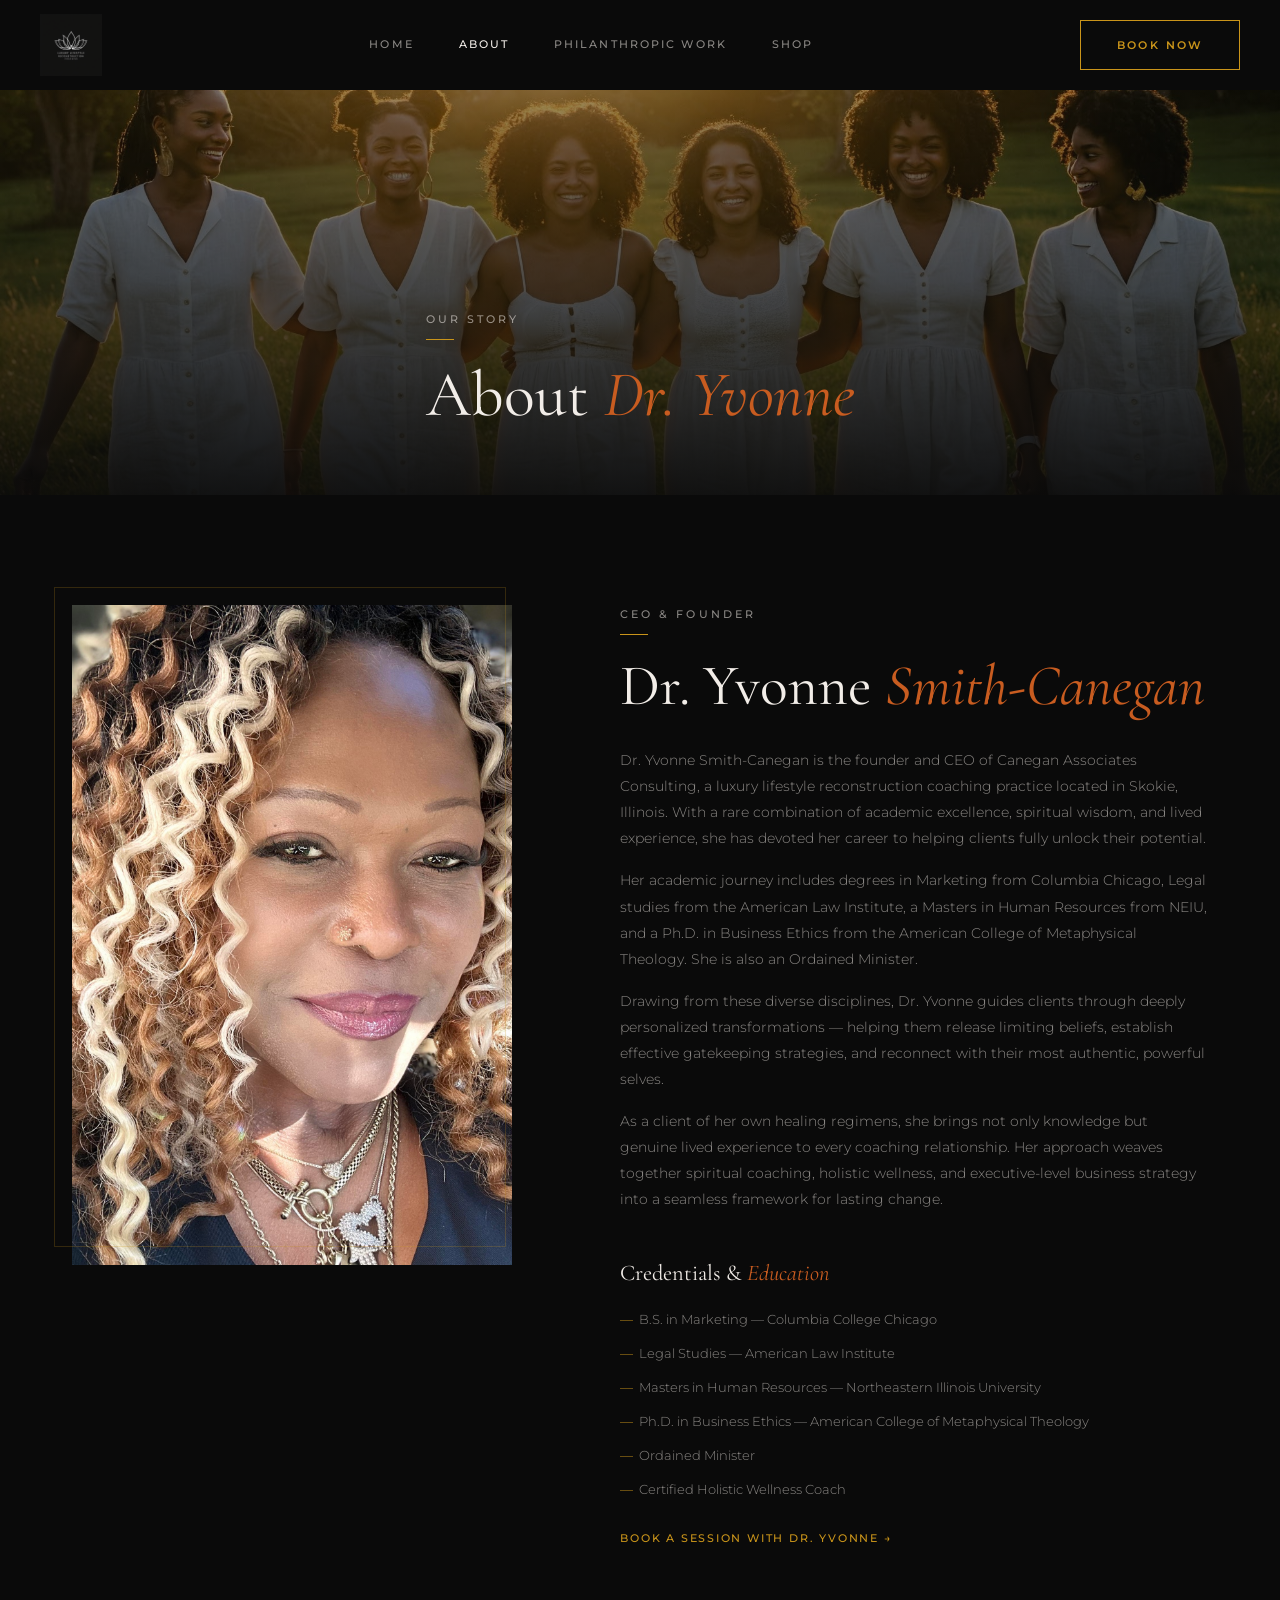
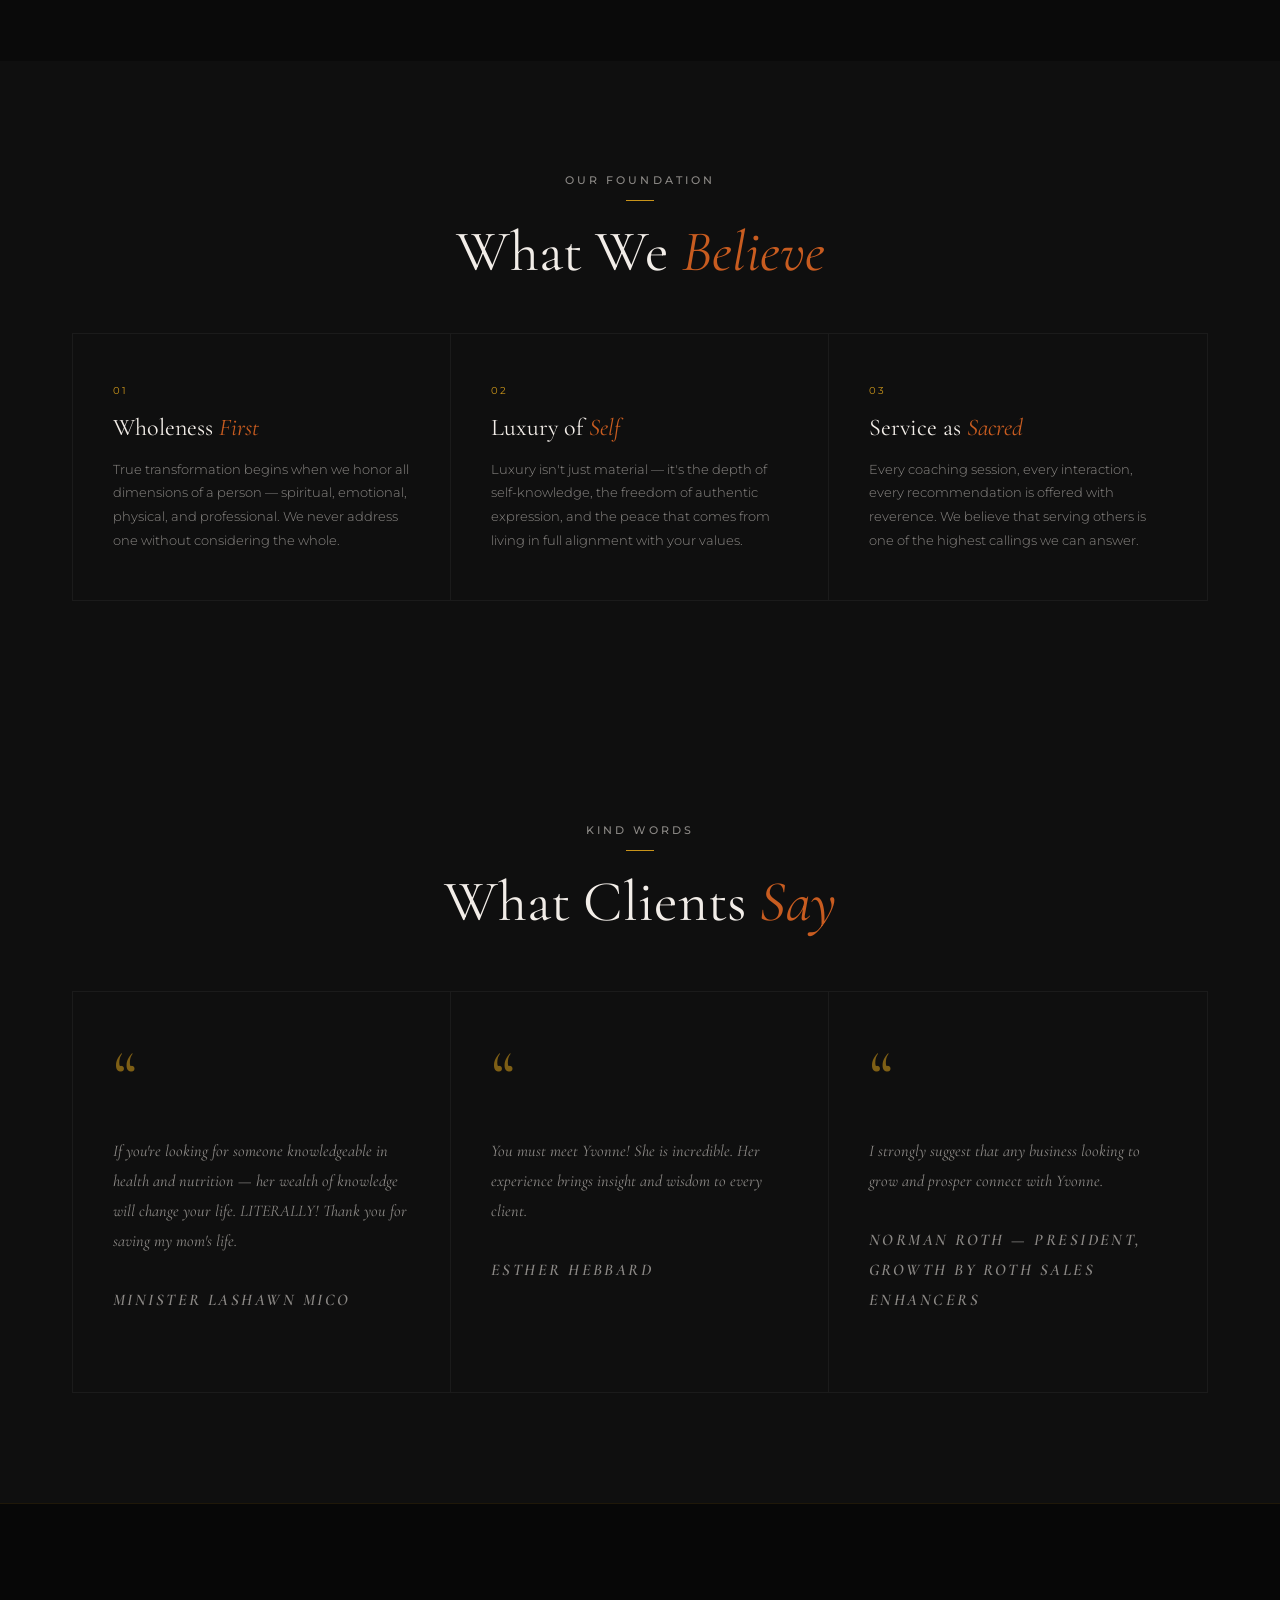
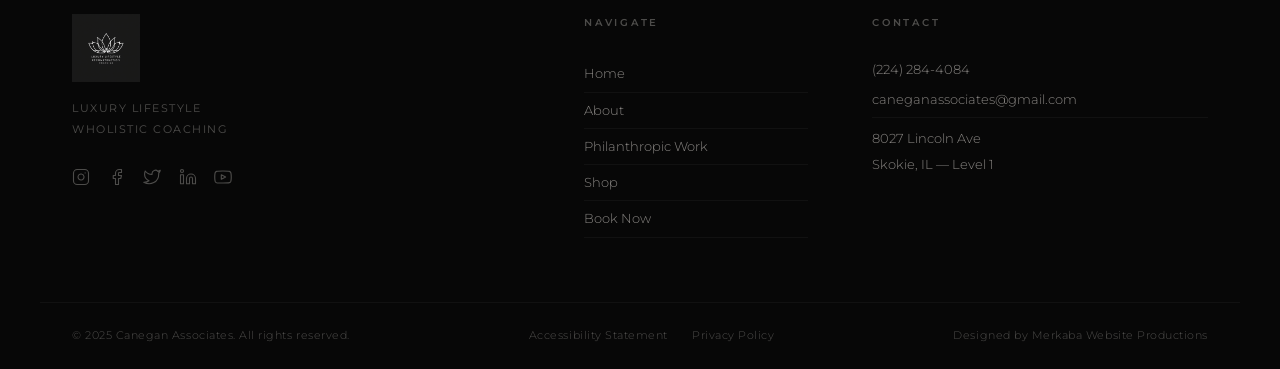
==== about.html @ 09c1fce5 "Initial build: Yvonne Smith-Canegan site redesign" ====
<!DOCTYPE html>
<html lang="en">
<head>
  <meta charset="UTF-8">
  <meta name="viewport" content="width=device-width, initial-scale=1.0">
  <title>About | Dr. Yvonne Smith-Canegan</title>
  <meta name="description" content="Learn about Dr. Yvonne Smith-Canegan, founder of Canegan Associates Consulting — luxury lifestyle reconstruction coaching in Skokie, IL.">
  <link rel="preconnect" href="https://fonts.googleapis.com">
  <link rel="preconnect" href="https://fonts.gstatic.com" crossorigin>
  <link href="https://fonts.googleapis.com/css2?family=Cormorant+Garamond:ital,wght@0,300;0,400;0,500;0,600;1,300;1,400;1,500;1,600&family=Montserrat:wght@300;400;500;600&display=swap" rel="stylesheet">
  <link rel="stylesheet" href="css/style.css">
</head>
<body>

  <!-- ═══════════════════════════════════════════
       NAVIGATION
  ═══════════════════════════════════════════ -->
  <header class="site-header scrolled" id="site-header">
    <div class="header-inner">
      <a href="index.html" class="logo">
        <img src="image.png" alt="Luxury Lifestyle Reconstruction Coaching">
      </a>
      <nav class="main-nav" aria-label="Primary navigation">
        <a href="index.html"           class="nav-link">Home</a>
        <a href="about.html"           class="nav-link active">About</a>
        <a href="philanthropic.html"   class="nav-link">Philanthropic Work</a>
        <a href="shop.html"            class="nav-link">Shop</a>
      </nav>
      <a href="index.html#contact" class="btn btn-outline-gold header-cta">Book Now</a>
      <button class="menu-toggle" id="menuToggle" aria-label="Open menu" aria-expanded="false">
        <span></span><span></span><span></span>
      </button>
    </div>
    <nav class="mobile-menu" id="mobileMenu" aria-label="Mobile navigation">
      <a href="index.html">Home</a>
      <a href="about.html">About</a>
      <a href="philanthropic.html">Philanthropic Work</a>
      <a href="shop.html">Shop</a>
      <a href="index.html#contact" class="btn btn-gold" style="margin-top:0.5rem; text-align:center;">Book Now</a>
    </nav>
  </header>


  <!-- ═══════════════════════════════════════════
       PAGE HERO
  ═══════════════════════════════════════════ -->
  <section class="page-hero" style="background-image: url('Gemini_Generated_Image_9nl69p9nl69p9nl6.jpg');">
    <div class="page-hero-overlay"></div>
    <div class="page-hero-content container">
      <p class="eyebrow">Our Story</p>
      <h1>About <em>Dr. Yvonne</em></h1>
    </div>
  </section>


  <!-- ═══════════════════════════════════════════
       MAIN ABOUT CONTENT
  ═══════════════════════════════════════════ -->
  <section class="about-full">
    <div class="container about-full-grid">

      <div class="about-img-wrap fade-up">
        <img src="Yvonne.jpg" alt="Dr. Yvonne Smith-Canegan">
      </div>

      <div class="about-text">
        <p class="eyebrow fade-up">CEO &amp; Founder</p>
        <h2 class="fade-up delay-1">Dr. Yvonne <em>Smith-Canegan</em></h2>

        <p class="body-text fade-up delay-2">Dr. Yvonne Smith-Canegan is the founder and CEO of Canegan Associates Consulting, a luxury lifestyle reconstruction coaching practice located in Skokie, Illinois. With a rare combination of academic excellence, spiritual wisdom, and lived experience, she has devoted her career to helping clients fully unlock their potential.</p>

        <p class="body-text fade-up delay-2">Her academic journey includes degrees in Marketing from Columbia Chicago, Legal studies from the American Law Institute, a Masters in Human Resources from NEIU, and a Ph.D. in Business Ethics from the American College of Metaphysical Theology. She is also an Ordained Minister.</p>

        <p class="body-text fade-up delay-2">Drawing from these diverse disciplines, Dr. Yvonne guides clients through deeply personalized transformations — helping them release limiting beliefs, establish effective gatekeeping strategies, and reconnect with their most authentic, powerful selves.</p>

        <p class="body-text fade-up delay-2">As a client of her own healing regimens, she brings not only knowledge but genuine lived experience to every coaching relationship. Her approach weaves together spiritual coaching, holistic wellness, and executive-level business strategy into a seamless framework for lasting change.</p>

        <div class="credentials fade-up delay-3">
          <h3>Credentials &amp; <em>Education</em></h3>
          <ul class="cred-list">
            <li>B.S. in Marketing &mdash; Columbia College Chicago</li>
            <li>Legal Studies &mdash; American Law Institute</li>
            <li>Masters in Human Resources &mdash; Northeastern Illinois University</li>
            <li>Ph.D. in Business Ethics &mdash; American College of Metaphysical Theology</li>
            <li>Ordained Minister</li>
            <li>Certified Holistic Wellness Coach</li>
          </ul>
        </div>

        <a href="index.html#contact" class="link-arrow fade-up">Book a Session with Dr. Yvonne &rarr;</a>
      </div>

    </div>
  </section>


  <!-- ═══════════════════════════════════════════
       VALUES / MISSION
  ═══════════════════════════════════════════ -->
  <section class="values-strip">
    <div class="container">
      <p class="eyebrow center fade-up">Our Foundation</p>
      <h2 class="text-center fade-up delay-1">What We <em>Believe</em></h2>
      <div class="values-grid">

        <div class="value-item fade-up">
          <span class="value-num">01</span>
          <h3>Wholeness <em>First</em></h3>
          <p>True transformation begins when we honor all dimensions of a person — spiritual, emotional, physical, and professional. We never address one without considering the whole.</p>
        </div>

        <div class="value-item fade-up delay-1">
          <span class="value-num">02</span>
          <h3>Luxury of <em>Self</em></h3>
          <p>Luxury isn't just material — it's the depth of self-knowledge, the freedom of authentic expression, and the peace that comes from living in full alignment with your values.</p>
        </div>

        <div class="value-item fade-up delay-2">
          <span class="value-num">03</span>
          <h3>Service as <em>Sacred</em></h3>
          <p>Every coaching session, every interaction, every recommendation is offered with reverence. We believe that serving others is one of the highest callings we can answer.</p>
        </div>

      </div>
    </div>
  </section>


  <!-- ═══════════════════════════════════════════
       TESTIMONIALS STRIP
  ═══════════════════════════════════════════ -->
  <section class="testimonials">
    <div class="container">
      <p class="eyebrow center fade-up">Kind Words</p>
      <h2 class="text-center fade-up delay-1">What Clients <em>Say</em></h2>
      <div class="testi-grid">
        <div class="testi-card fade-up">
          <span class="quote">&ldquo;</span>
          <p>If you're looking for someone knowledgeable in health and nutrition — her wealth of knowledge will change your life. LITERALLY! Thank you for saving my mom's life.</p>
          <p class="testi-author">Minister LaShawn Mico</p>
        </div>
        <div class="testi-card fade-up delay-1">
          <span class="quote">&ldquo;</span>
          <p>You must meet Yvonne! She is incredible. Her experience brings insight and wisdom to every client.</p>
          <p class="testi-author">Esther Hebbard</p>
        </div>
        <div class="testi-card fade-up delay-2">
          <span class="quote">&ldquo;</span>
          <p>I strongly suggest that any business looking to grow and prosper connect with Yvonne.</p>
          <p class="testi-author">Norman Roth &mdash; President, Growth by Roth Sales Enhancers</p>
        </div>
      </div>
    </div>
  </section>


  <!-- ═══════════════════════════════════════════
       FOOTER
  ═══════════════════════════════════════════ -->
  <footer class="site-footer" id="contact">
    <div class="container footer-grid">
      <div class="footer-brand">
        <img src="image.png" alt="Luxury Lifestyle Reconstruction Coaching" class="footer-logo">
        <p class="footer-tagline">Luxury Lifestyle<br>Wholistic Coaching</p>
        <div class="social-row">
          <a href="#" aria-label="Instagram"><svg width="18" height="18" viewBox="0 0 24 24" fill="none" stroke="currentColor" stroke-width="1.5" stroke-linecap="round" stroke-linejoin="round"><rect x="2" y="2" width="20" height="20" rx="5"/><path d="M16 11.37A4 4 0 1 1 12.63 8 4 4 0 0 1 16 11.37z"/><line x1="17.5" y1="6.5" x2="17.51" y2="6.5"/></svg></a>
          <a href="#" aria-label="Facebook"><svg width="18" height="18" viewBox="0 0 24 24" fill="none" stroke="currentColor" stroke-width="1.5" stroke-linecap="round" stroke-linejoin="round"><path d="M18 2h-3a5 5 0 0 0-5 5v3H7v4h3v8h4v-8h3l1-4h-4V7a1 1 0 0 1 1-1h3z"/></svg></a>
          <a href="#" aria-label="Twitter"><svg width="18" height="18" viewBox="0 0 24 24" fill="none" stroke="currentColor" stroke-width="1.5" stroke-linecap="round" stroke-linejoin="round"><path d="M23 3a10.9 10.9 0 0 1-3.14 1.53 4.48 4.48 0 0 0-7.86 3v1A10.66 10.66 0 0 1 3 4s-4 9 5 13a11.64 11.64 0 0 1-7 2c9 5 20 0 20-11.5a4.5 4.5 0 0 0-.08-.83A7.72 7.72 0 0 0 23 3z"/></svg></a>
          <a href="#" aria-label="LinkedIn"><svg width="18" height="18" viewBox="0 0 24 24" fill="none" stroke="currentColor" stroke-width="1.5" stroke-linecap="round" stroke-linejoin="round"><path d="M16 8a6 6 0 0 1 6 6v7h-4v-7a2 2 0 0 0-2-2 2 2 0 0 0-2 2v7h-4v-7a6 6 0 0 1 6-6z"/><rect x="2" y="9" width="4" height="12"/><circle cx="4" cy="4" r="2"/></svg></a>
          <a href="#" aria-label="YouTube"><svg width="18" height="18" viewBox="0 0 24 24" fill="none" stroke="currentColor" stroke-width="1.5" stroke-linecap="round" stroke-linejoin="round"><path d="M22.54 6.42a2.78 2.78 0 0 0-1.95-1.96C18.88 4 12 4 12 4s-6.88 0-8.59.46a2.78 2.78 0 0 0-1.95 1.96A29 29 0 0 0 1 12a29 29 0 0 0 .46 5.58A2.78 2.78 0 0 0 3.41 19.6C5.12 20 12 20 12 20s6.88 0 8.59-.46a2.78 2.78 0 0 0 1.95-1.96A29 29 0 0 0 23 12a29 29 0 0 0-.46-5.58z"/><polygon points="9.75 15.02 15.5 12 9.75 8.98 9.75 15.02"/></svg></a>
        </div>
      </div>
      <div class="footer-col">
        <h5>Navigate</h5>
        <a href="index.html">Home</a>
        <a href="about.html">About</a>
        <a href="philanthropic.html">Philanthropic Work</a>
        <a href="shop.html">Shop</a>
        <a href="index.html#contact">Book Now</a>
      </div>
      <div class="footer-col">
        <h5>Contact</h5>
        <p>(224) 284-4084</p>
        <a href="mailto:caneganassociates@gmail.com">caneganassociates@gmail.com</a>
        <p style="margin-top:0.5rem;">8027 Lincoln Ave<br>Skokie, IL &mdash; Level 1</p>
      </div>
    </div>
    <div class="footer-bottom">
      <p>&copy; 2025 Canegan Associates. All rights reserved.</p>
      <div class="footer-links">
        <a href="#">Accessibility Statement</a>
        <a href="#">Privacy Policy</a>
      </div>
      <p>Designed by Merkaba Website Productions</p>
    </div>
  </footer>

  <script src="js/main.js"></script>
</body>
</html>
---- css/style.css ----
/* ============================================
   VARIABLES & RESET
   ============================================ */
:root {
  --black:       #0a0a0a;
  --black-2:     #0f0f0f;
  --black-card:  #141414;
  --orange:      #C85C20;
  --gold:        #C9941A;
  --gold-light:  #D4A82A;
  --white:       #F2EDE8;
  --white-dim:   rgba(242, 237, 232, 0.55);
  --white-dimmer:rgba(242, 237, 232, 0.3);

  --font-serif:  'Cormorant Garamond', Georgia, serif;
  --font-sans:   'Montserrat', Arial, sans-serif;

  --nav-h:       90px;
  --pad:         110px;
  --max-w:       1200px;
  --ease:        0.4s ease;
}

*, *::before, *::after { box-sizing: border-box; margin: 0; padding: 0; }
html { scroll-behavior: smooth; }
body {
  background: var(--black);
  color: var(--white);
  font-family: var(--font-serif);
  line-height: 1.7;
  overflow-x: hidden;
}
img { max-width: 100%; height: auto; display: block; }
a { color: inherit; text-decoration: none; }

/* ============================================
   TYPOGRAPHY
   ============================================ */
h1, h2, h3, h4 { font-family: var(--font-serif); font-weight: 400; line-height: 1.12; }
h1 { font-size: clamp(3rem, 7vw, 5.5rem); }
h2 { font-size: clamp(2.2rem, 4.5vw, 3.8rem); }
h3 { font-size: clamp(1.6rem, 3vw, 2.4rem); }
h4 { font-size: 1.1rem; font-weight: 500; }

/* Italic accent in orange */
h1 em, h2 em, h3 em { font-style: italic; color: var(--orange); }

.eyebrow {
  font-family: var(--font-sans);
  font-size: 0.68rem;
  font-weight: 500;
  letter-spacing: 0.28em;
  text-transform: uppercase;
  color: var(--white-dim);
  display: block;
  margin-bottom: 1.2rem;
}
.eyebrow::after {
  content: '';
  display: block;
  width: 28px;
  height: 1px;
  background: var(--gold);
  margin-top: 0.65rem;
}
.eyebrow.center { display: flex; flex-direction: column; align-items: center; }
.eyebrow.center::after { margin: 0.65rem auto 0; }

.body-text {
  font-family: var(--font-sans);
  font-size: 0.88rem;
  font-weight: 300;
  line-height: 1.85;
  color: var(--white-dim);
  margin-bottom: 1rem;
}

/* ============================================
   LAYOUT
   ============================================ */
.container { max-width: var(--max-w); margin: 0 auto; padding: 0 2rem; }
.text-center { text-align: center; }
.mt-lg { margin-top: 3.5rem; }

/* ============================================
   BUTTONS
   ============================================ */
.btn {
  display: inline-block;
  font-family: var(--font-sans);
  font-size: 0.68rem;
  font-weight: 600;
  letter-spacing: 0.22em;
  text-transform: uppercase;
  padding: 0.9rem 2.2rem;
  transition: all var(--ease);
  cursor: pointer;
  border: none;
}
.btn-gold { background: var(--gold); color: var(--black); }
.btn-gold:hover { background: var(--gold-light); }

.btn-outline-gold {
  background: transparent;
  border: 1px solid var(--gold);
  color: var(--gold);
}
.btn-outline-gold:hover { background: var(--gold); color: var(--black); }

.btn-outline-white {
  background: transparent;
  border: 1px solid rgba(242,237,232,0.5);
  color: var(--white);
}
.btn-outline-white:hover { background: rgba(242,237,232,0.08); }

.btn-sm {
  font-family: var(--font-sans);
  font-size: 0.64rem;
  font-weight: 600;
  letter-spacing: 0.18em;
  text-transform: uppercase;
  padding: 0.75rem 1.6rem;
  display: inline-block;
  transition: all var(--ease);
  background: var(--gold);
  color: var(--black);
}
.btn-sm:hover { background: var(--gold-light); }

.link-arrow {
  font-family: var(--font-sans);
  font-size: 0.7rem;
  font-weight: 500;
  letter-spacing: 0.16em;
  text-transform: uppercase;
  color: var(--gold);
  display: inline-block;
  margin-top: 1.8rem;
  border-bottom: 1px solid transparent;
  transition: border-color var(--ease);
}
.link-arrow:hover { border-color: var(--gold); }

/* ============================================
   NAVIGATION
   ============================================ */
.site-header {
  position: fixed;
  top: 0; left: 0; right: 0;
  z-index: 1000;
  transition: background var(--ease), box-shadow var(--ease);
}
.site-header.scrolled {
  background: rgba(10,10,10,0.97);
  box-shadow: 0 1px 0 rgba(201,148,26,0.12);
}
.header-inner {
  display: flex;
  align-items: center;
  justify-content: space-between;
  max-width: 1400px;
  margin: 0 auto;
  padding: 0 2.5rem;
  height: var(--nav-h);
}
.logo img {
  height: 62px;
  width: auto;
  mix-blend-mode: screen;
}
.main-nav { display: flex; align-items: center; gap: 2.8rem; }
.nav-link {
  font-family: var(--font-sans);
  font-size: 0.66rem;
  font-weight: 500;
  letter-spacing: 0.2em;
  text-transform: uppercase;
  color: var(--white-dim);
  transition: color var(--ease);
}
.nav-link:hover, .nav-link.active { color: var(--white); }

.menu-toggle {
  display: none;
  flex-direction: column;
  gap: 5px;
  background: none;
  border: none;
  cursor: pointer;
  padding: 4px;
}
.menu-toggle span {
  display: block;
  width: 24px;
  height: 1px;
  background: var(--white);
  transition: all 0.3s;
}
.mobile-menu {
  display: none;
  flex-direction: column;
  gap: 1.5rem;
  padding: 2rem 2.5rem;
  background: rgba(10,10,10,0.98);
  border-top: 1px solid rgba(201,148,26,0.15);
}
.mobile-menu.open { display: flex; }
.mobile-menu a {
  font-family: var(--font-sans);
  font-size: 0.78rem;
  letter-spacing: 0.2em;
  text-transform: uppercase;
  color: var(--white-dim);
  transition: color var(--ease);
}
.mobile-menu a:hover { color: var(--white); }

/* ============================================
   HERO
   ============================================ */
.hero {
  min-height: 100vh;
  display: flex;
  align-items: center;
  justify-content: center;
  position: relative;
  overflow: hidden;
}
.hero-bg {
  position: absolute;
  inset: 0;
  background-size: cover;
  background-position: center 30%;
  transform: scale(1.06);
  transition: transform 9s ease;
}
.hero.loaded .hero-bg { transform: scale(1); }
.hero-overlay {
  position: absolute;
  inset: 0;
  background: linear-gradient(
    160deg,
    rgba(10,10,10,0.65) 0%,
    rgba(10,10,10,0.35) 45%,
    rgba(10,10,10,0.8) 100%
  );
}
.hero-content {
  position: relative;
  z-index: 2;
  text-align: center;
  padding: 0 1.5rem;
  max-width: 860px;
}
.hero-content h1 {
  margin: 1.6rem 0 1.4rem;
  color: var(--white);
  text-shadow: 0 2px 30px rgba(0,0,0,0.4);
}
.hero-sub {
  font-family: var(--font-sans);
  font-size: 0.83rem;
  font-weight: 300;
  letter-spacing: 0.06em;
  color: var(--white-dim);
  margin-bottom: 2.8rem;
  line-height: 1.95;
}
.hero-btns { display: flex; gap: 1rem; justify-content: center; flex-wrap: wrap; }
.scroll-line {
  position: absolute;
  bottom: 2.5rem;
  left: 50%;
  transform: translateX(-50%);
  z-index: 2;
  width: 1px;
  height: 55px;
  background: linear-gradient(to bottom, transparent, var(--gold));
  animation: drawLine 2.2s ease-in-out infinite;
}
@keyframes drawLine {
  0%   { transform: translateX(-50%) scaleY(0); transform-origin: top; }
  50%  { transform: translateX(-50%) scaleY(1); transform-origin: top; }
  51%  { transform: translateX(-50%) scaleY(1); transform-origin: bottom; }
  100% { transform: translateX(-50%) scaleY(0); transform-origin: bottom; }
}

/* ============================================
   ABOUT SNIPPET
   ============================================ */
.about-snippet { padding: var(--pad) 0; }
.about-grid {
  display: grid;
  grid-template-columns: 1fr 1.35fr;
  gap: 6rem;
  align-items: center;
}
.about-img-wrap { position: relative; }
.about-img-wrap img {
  width: 100%;
  max-width: 440px;
  aspect-ratio: 3/4;
  object-fit: cover;
  object-position: center top;
}
.about-img-wrap::before {
  content: '';
  position: absolute;
  top: -18px; left: -18px;
  right: 18px; bottom: 18px;
  border: 1px solid rgba(201,148,26,0.22);
  pointer-events: none;
}
.about-text h2 { margin-bottom: 1.8rem; }

/* ============================================
   SERVICES
   ============================================ */
.services { padding: var(--pad) 0 0; }
.section-heading { text-align: center; margin-bottom: 3rem; }

.services-grid {
  display: grid;
  grid-template-columns: repeat(2, 1fr);
  margin-top: 2.5rem;
}
.svc-card {
  position: relative;
  min-height: 540px;
  background-size: cover;
  background-position: center;
  display: flex;
  align-items: flex-end;
  overflow: hidden;
}
.svc-overlay {
  position: absolute;
  inset: 0;
  background: linear-gradient(to top, rgba(10,10,10,0.95) 0%, rgba(10,10,10,0.45) 55%, rgba(10,10,10,0.15) 100%);
  transition: background var(--ease);
}
.svc-card:hover .svc-overlay {
  background: linear-gradient(to top, rgba(10,10,10,0.98) 0%, rgba(10,10,10,0.7) 60%, rgba(10,10,10,0.35) 100%);
}
.svc-body {
  position: relative;
  z-index: 2;
  padding: 2.8rem;
}
.svc-num {
  font-family: var(--font-sans);
  font-size: 0.62rem;
  font-weight: 600;
  letter-spacing: 0.22em;
  color: var(--gold);
  display: block;
  margin-bottom: 0.8rem;
}
.svc-body h3 { margin-bottom: 1rem; color: var(--white); }
.svc-body p {
  font-family: var(--font-sans);
  font-size: 0.82rem;
  font-weight: 300;
  line-height: 1.75;
  color: var(--white-dim);
  max-width: 380px;
  margin-bottom: 0.6rem;
}
.svc-price {
  font-family: var(--font-serif);
  font-style: italic;
  color: var(--gold);
  font-size: 1.05rem;
  margin-bottom: 0;
}

/* ============================================
   TESTIMONIALS
   ============================================ */
.testimonials { padding: var(--pad) 0; background: var(--black-2); }
.testi-grid {
  display: grid;
  grid-template-columns: repeat(3, 1fr);
  margin-top: 3.5rem;
  border: 1px solid rgba(255,255,255,0.05);
}
.testi-card {
  padding: 3rem 2.5rem;
  border-right: 1px solid rgba(255,255,255,0.05);
}
.testi-card:last-child { border-right: none; }
.quote {
  font-family: var(--font-serif);
  font-size: 4.5rem;
  line-height: 1;
  color: var(--gold);
  opacity: 0.6;
  display: block;
  margin-bottom: 1.5rem;
}
.testi-card > p {
  font-family: var(--font-serif);
  font-style: italic;
  font-size: 1.02rem;
  line-height: 1.85;
  color: var(--white-dim);
  margin-bottom: 1.8rem;
}
.testi-author {
  font-family: var(--font-sans);
  font-size: 0.66rem;
  font-weight: 600;
  letter-spacing: 0.15em;
  text-transform: uppercase;
  color: var(--orange);
}

/* ============================================
   SHOP PREVIEW
   ============================================ */
.shop-preview { padding: var(--pad) 0; }
.shop-grid {
  display: grid;
  grid-template-columns: repeat(3, 1fr);
  gap: 1.5rem;
  margin-top: 3.5rem;
}
.shop-card { background: var(--black-card); overflow: hidden; }
.shop-card-img {
  aspect-ratio: 1/1;
  overflow: hidden;
  background: #191919;
  display: flex;
  align-items: center;
  justify-content: center;
}
.shop-card-img img { width: 100%; height: 100%; object-fit: cover; transition: transform 0.6s ease; }
.shop-card:hover .shop-card-img img { transform: scale(1.04); }
.shop-card-img .img-placeholder {
  font-family: var(--font-sans);
  font-size: 0.68rem;
  letter-spacing: 0.1em;
  color: rgba(255,255,255,0.18);
  text-align: center;
  padding: 1rem;
}
.shop-card-body { padding: 1.5rem 1.5rem 2rem; }
.shop-card-body h4 {
  font-family: var(--font-serif);
  font-size: 1.15rem;
  font-weight: 400;
  margin-bottom: 0.35rem;
}
.shop-card-body .price {
  font-family: var(--font-serif);
  font-style: italic;
  color: var(--gold);
  font-size: 1rem;
  margin-bottom: 1.2rem;
  display: block;
}

/* ============================================
   PHILANTHROPIC BANNER
   ============================================ */
.philo-banner {
  min-height: 560px;
  background-size: cover;
  background-position: center;
  display: flex;
  align-items: center;
  position: relative;
}
.philo-overlay {
  position: absolute;
  inset: 0;
  background: rgba(10,10,10,0.68);
}
.philo-content {
  position: relative;
  z-index: 2;
  max-width: 580px;
}
.philo-content h2 { margin: 1rem 0 1.2rem; }
.philo-content > p {
  font-family: var(--font-sans);
  font-size: 0.88rem;
  font-weight: 300;
  color: var(--white-dim);
  margin-bottom: 2.2rem;
  line-height: 1.85;
}

/* ============================================
   FOOTER
   ============================================ */
.site-footer {
  background: #070707;
  padding: var(--pad) 0 0;
  border-top: 1px solid rgba(201,148,26,0.12);
}
.footer-grid {
  display: grid;
  grid-template-columns: 2fr 1fr 1.5fr;
  gap: 4rem;
  padding-bottom: 4rem;
}
.footer-logo {
  height: 68px;
  width: auto;
  mix-blend-mode: screen;
  margin-bottom: 1rem;
}
.footer-tagline {
  font-family: var(--font-sans);
  font-size: 0.68rem;
  letter-spacing: 0.14em;
  text-transform: uppercase;
  color: var(--white-dimmer);
  line-height: 1.9;
  margin-bottom: 1.8rem;
}
.social-row { display: flex; gap: 1.1rem; }
.social-row a { color: var(--white-dimmer); transition: color var(--ease); }
.social-row a:hover { color: var(--gold); }

.footer-col h5 {
  font-family: var(--font-sans);
  font-size: 0.62rem;
  font-weight: 600;
  letter-spacing: 0.28em;
  text-transform: uppercase;
  color: var(--white-dimmer);
  margin-bottom: 1.6rem;
}
.footer-col a, .footer-col p {
  font-family: var(--font-sans);
  font-size: 0.82rem;
  font-weight: 300;
  color: var(--white-dim);
  line-height: 1.95;
  display: block;
}
.footer-col a { border-bottom: 1px solid rgba(255,255,255,0.04); padding: 0.3rem 0; transition: color var(--ease); }
.footer-col a:hover { color: var(--white); }

.footer-bottom {
  border-top: 1px solid rgba(255,255,255,0.04);
  padding: 1.5rem 2rem;
  max-width: var(--max-w);
  margin: 0 auto;
  display: flex;
  align-items: center;
  justify-content: space-between;
  flex-wrap: wrap;
  gap: 0.8rem;
}
.footer-bottom p, .footer-bottom a {
  font-family: var(--font-sans);
  font-size: 0.66rem;
  font-weight: 300;
  color: var(--white-dimmer);
  letter-spacing: 0.05em;
}
.footer-bottom a:hover { color: var(--white-dim); }
.footer-links { display: flex; gap: 1.5rem; }

/* ============================================
   INNER PAGE HERO (About, Philanthropic, Shop)
   ============================================ */
.page-hero {
  min-height: 45vh;
  display: flex;
  align-items: flex-end;
  padding-bottom: 4rem;
  position: relative;
  overflow: hidden;
  background-size: cover;
  background-position: center;
  margin-top: var(--nav-h);
}
.page-hero-overlay {
  position: absolute;
  inset: 0;
  background: linear-gradient(to top, rgba(10,10,10,0.95) 0%, rgba(10,10,10,0.4) 100%);
}
.page-hero-content {
  position: relative;
  z-index: 2;
}
.page-hero-content h1 { font-size: clamp(2.5rem, 5vw, 4.5rem); }

/* ============================================
   ABOUT PAGE
   ============================================ */
.about-full { padding: var(--pad) 0; }
.about-full-grid {
  display: grid;
  grid-template-columns: 1fr 1.3fr;
  gap: 6rem;
  align-items: start;
}
.about-full-grid .about-img-wrap img {
  aspect-ratio: 2/3;
}
.credentials { margin-top: 3rem; }
.credentials h3 {
  font-size: 1.4rem;
  margin-bottom: 1.5rem;
}
.cred-list {
  list-style: none;
  display: flex;
  flex-direction: column;
  gap: 0.8rem;
}
.cred-list li {
  font-family: var(--font-sans);
  font-size: 0.83rem;
  font-weight: 300;
  color: var(--white-dim);
  padding-left: 1.2rem;
  position: relative;
  line-height: 1.6;
}
.cred-list li::before {
  content: '—';
  position: absolute;
  left: 0;
  color: var(--gold);
}

/* Values/Mission strip */
.values-strip {
  padding: var(--pad) 0;
  background: var(--black-2);
}
.values-grid {
  display: grid;
  grid-template-columns: repeat(3, 1fr);
  gap: 0;
  margin-top: 3rem;
  border: 1px solid rgba(255,255,255,0.05);
}
.value-item {
  padding: 3rem 2.5rem;
  border-right: 1px solid rgba(255,255,255,0.05);
}
.value-item:last-child { border-right: none; }
.value-num {
  font-family: var(--font-sans);
  font-size: 0.62rem;
  letter-spacing: 0.2em;
  color: var(--gold);
  display: block;
  margin-bottom: 1rem;
}
.value-item h3 { font-size: 1.5rem; margin-bottom: 1rem; }
.value-item p {
  font-family: var(--font-sans);
  font-size: 0.82rem;
  font-weight: 300;
  color: var(--white-dim);
  line-height: 1.8;
}

/* ============================================
   PHILANTHROPIC PAGE
   ============================================ */
.philo-intro { padding: var(--pad) 0; }
.philo-intro-grid {
  display: grid;
  grid-template-columns: 1.3fr 1fr;
  gap: 6rem;
  align-items: center;
}
.philo-intro-grid .about-img-wrap img {
  aspect-ratio: 4/3;
  object-position: center;
}
.initiatives { padding: var(--pad) 0; background: var(--black-2); }
.initiatives-grid {
  display: grid;
  grid-template-columns: repeat(2, 1fr);
  gap: 1.5rem;
  margin-top: 3rem;
}
.initiative-card {
  background: var(--black-card);
  padding: 3rem;
}
.initiative-card .svc-num { margin-bottom: 1.2rem; }
.initiative-card h3 { font-size: 1.6rem; margin-bottom: 1rem; }
.initiative-card p {
  font-family: var(--font-sans);
  font-size: 0.83rem;
  font-weight: 300;
  color: var(--white-dim);
  line-height: 1.8;
}

/* ============================================
   SHOP PAGE
   ============================================ */
.shop-page { padding: var(--pad) 0; }
.shop-page-grid {
  display: grid;
  grid-template-columns: repeat(3, 1fr);
  gap: 1.5rem;
  margin-top: 3rem;
}
.shopify-notice {
  background: var(--black-card);
  border: 1px solid rgba(201,148,26,0.2);
  padding: 1rem 1.5rem;
  margin-bottom: 3rem;
  font-family: var(--font-sans);
  font-size: 0.78rem;
  color: var(--white-dim);
  text-align: center;
  letter-spacing: 0.05em;
}

/* ============================================
   SCROLL FADE-UP ANIMATION
   ============================================ */
.fade-up {
  opacity: 0;
  transform: translateY(28px);
  transition: opacity 0.75s ease, transform 0.75s ease;
}
.fade-up.in { opacity: 1; transform: none; }
.fade-up.delay-1 { transition-delay: 0.1s; }
.fade-up.delay-2 { transition-delay: 0.2s; }
.fade-up.delay-3 { transition-delay: 0.3s; }

/* ============================================
   RESPONSIVE
   ============================================ */
@media (max-width: 1024px) {
  .services-grid { grid-template-columns: 1fr; }
  .svc-card { min-height: 420px; }
  .testi-grid { grid-template-columns: 1fr; }
  .testi-card { border-right: none; border-bottom: 1px solid rgba(255,255,255,0.05); }
  .testi-card:last-child { border-bottom: none; }
  .footer-grid { grid-template-columns: 1fr 1fr; gap: 2.5rem; }
  .footer-grid .footer-brand { grid-column: span 2; }
  .values-grid { grid-template-columns: 1fr; }
  .value-item { border-right: none; border-bottom: 1px solid rgba(255,255,255,0.05); }
  .value-item:last-child { border-bottom: none; }
  .initiatives-grid { grid-template-columns: 1fr; }
  .shop-page-grid { grid-template-columns: repeat(2, 1fr); }
}

@media (max-width: 768px) {
  :root { --pad: 70px; --nav-h: 75px; }
  .main-nav, .header-cta { display: none; }
  .menu-toggle { display: flex; }
  .about-grid, .about-full-grid, .philo-intro-grid { grid-template-columns: 1fr; gap: 3rem; }
  .about-img-wrap img { max-width: 100%; aspect-ratio: 4/3; }
  .shop-grid { grid-template-columns: 1fr; }
  .shop-page-grid { grid-template-columns: 1fr; }
  .footer-grid { grid-template-columns: 1fr; }
  .footer-grid .footer-brand { grid-column: span 1; }
  .footer-bottom { flex-direction: column; align-items: flex-start; }
  .philo-intro-grid { grid-template-columns: 1fr; }
}

@media (max-width: 480px) {
  .hero-btns { flex-direction: column; align-items: center; }
  h1 { font-size: 2.6rem; }
  h2 { font-size: 2rem; }
}
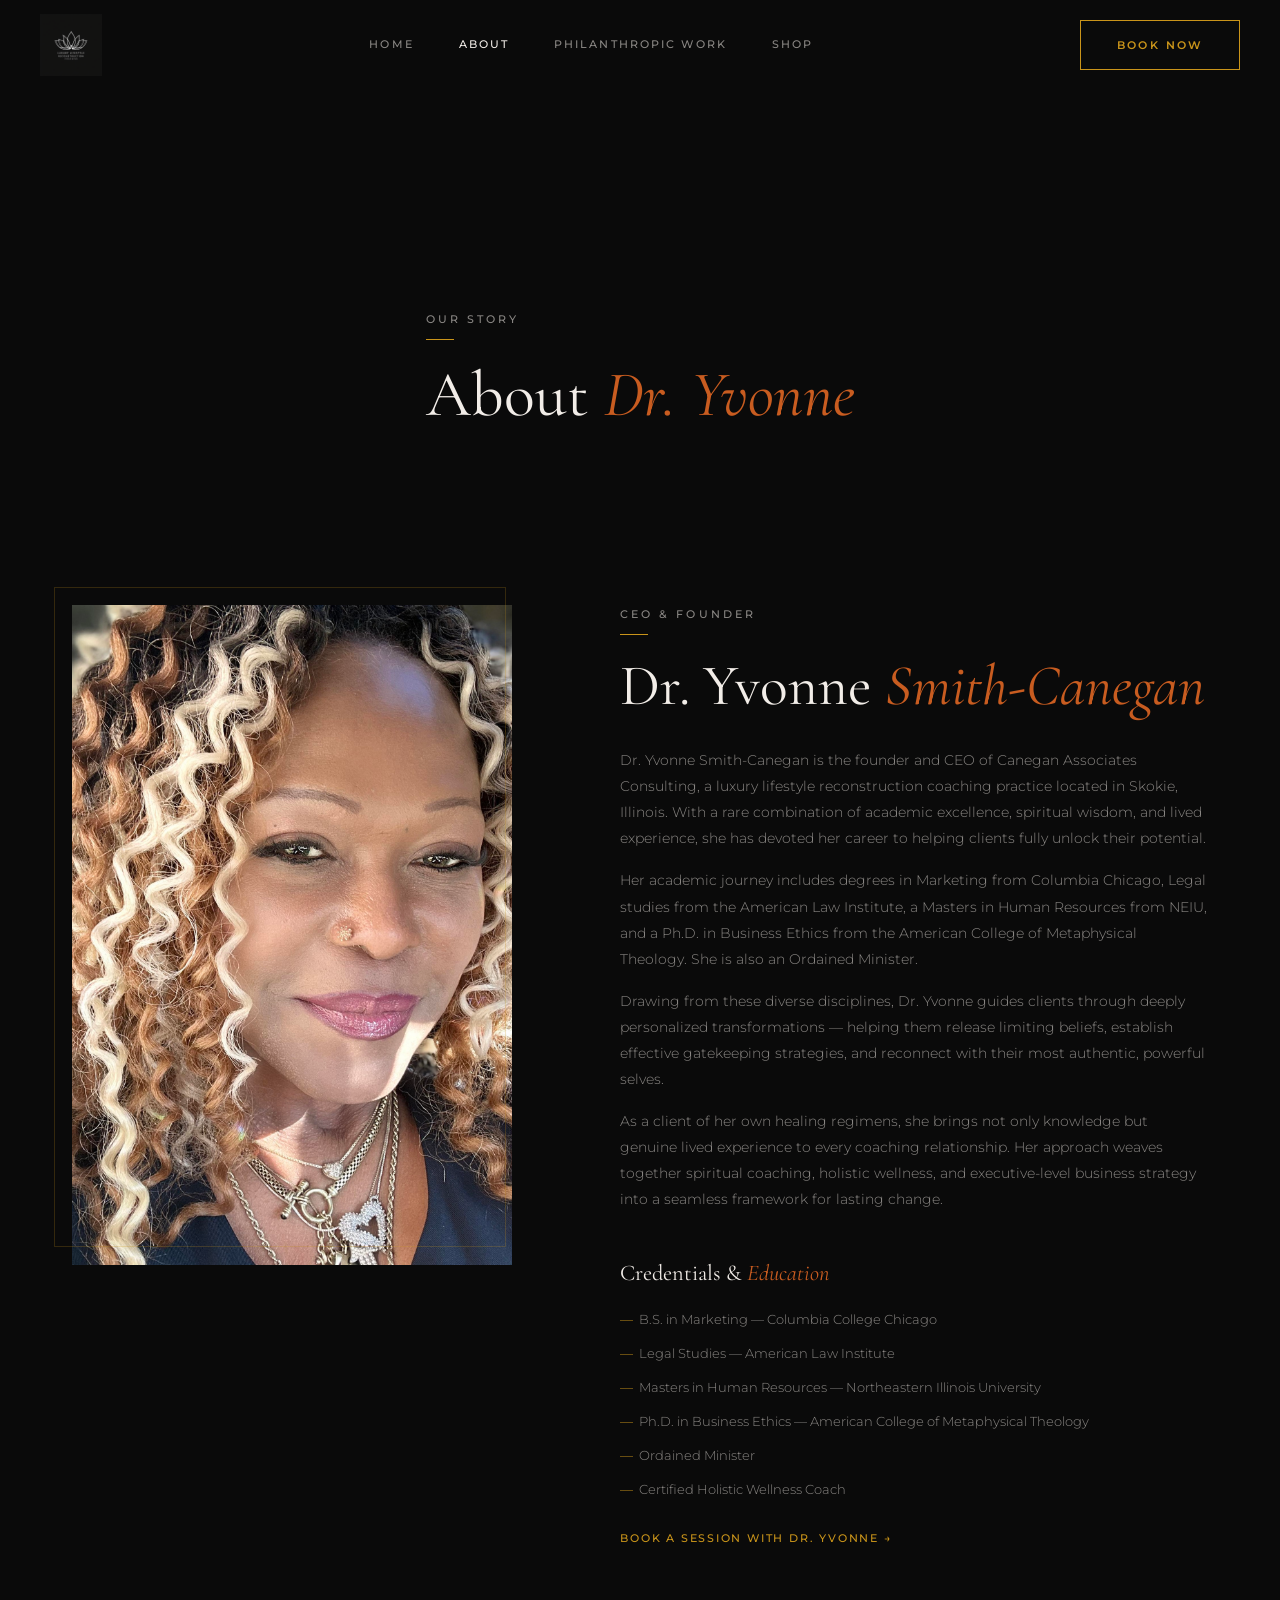
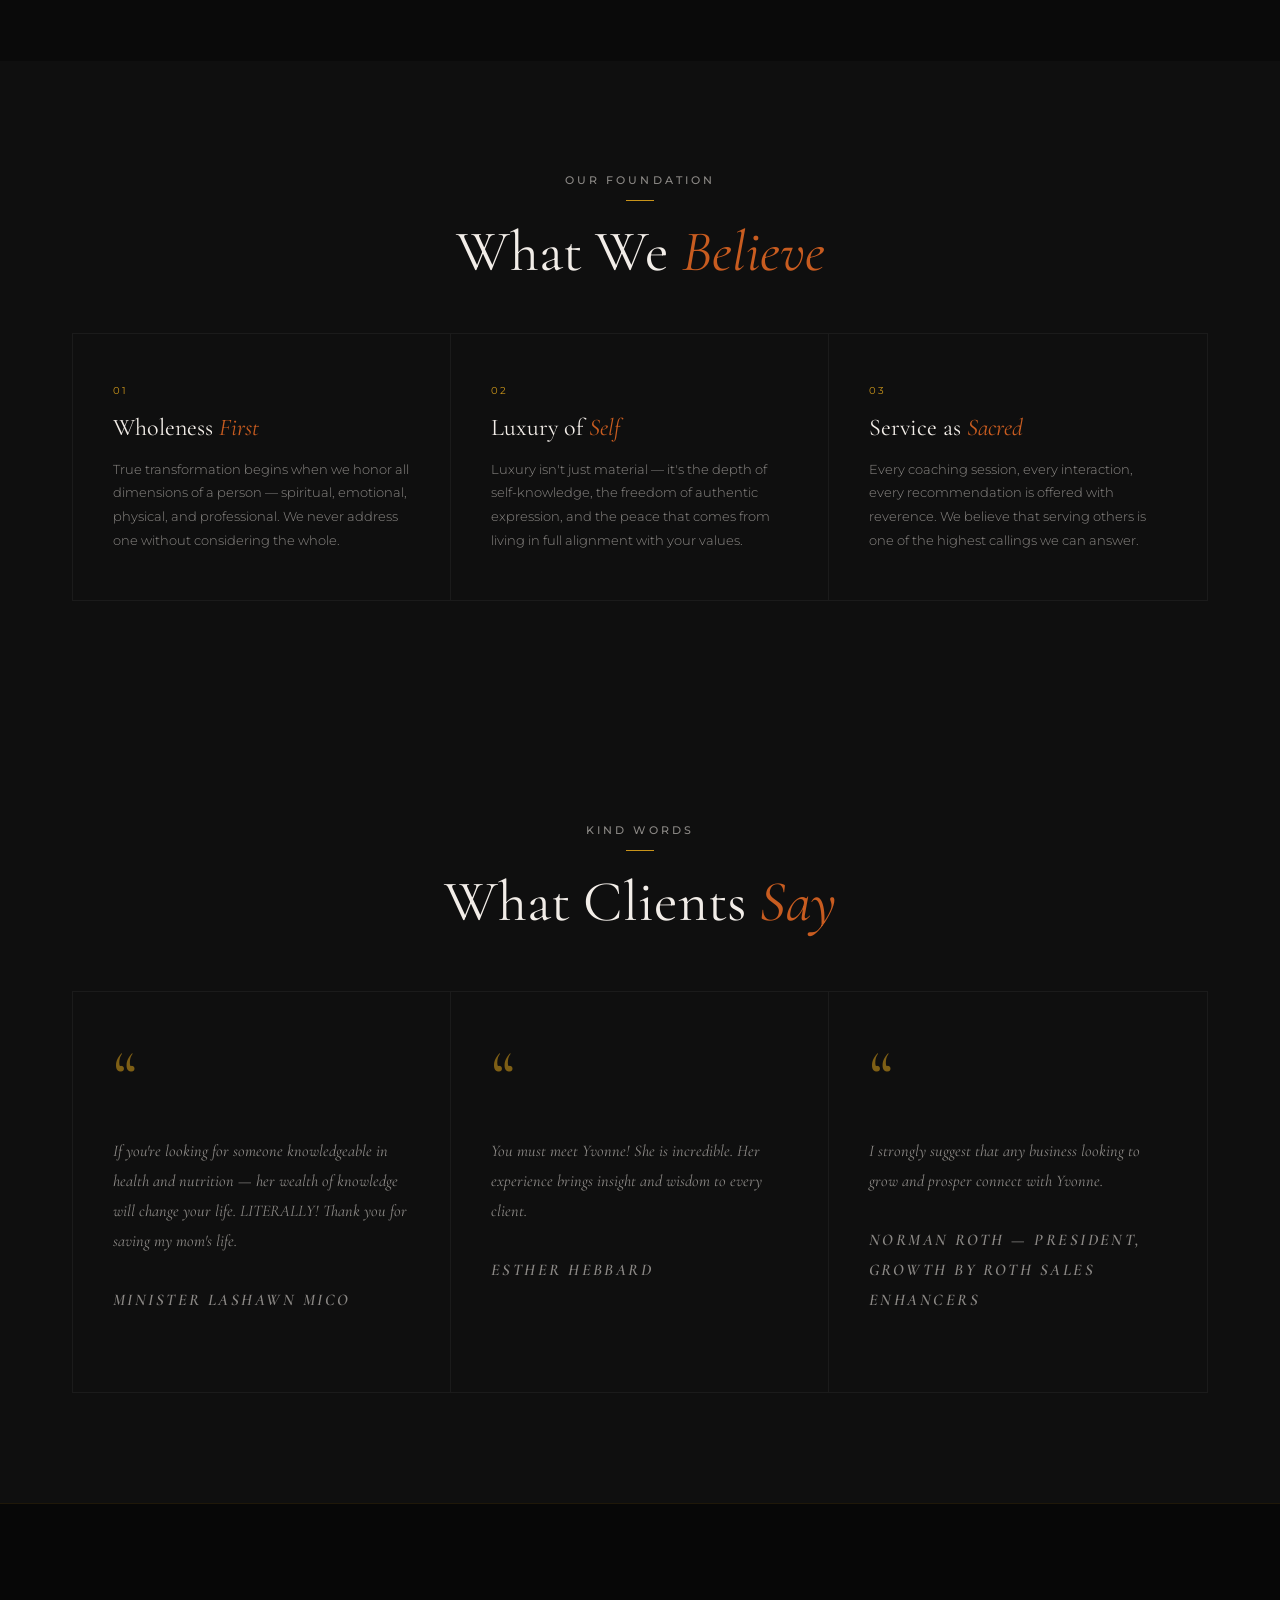
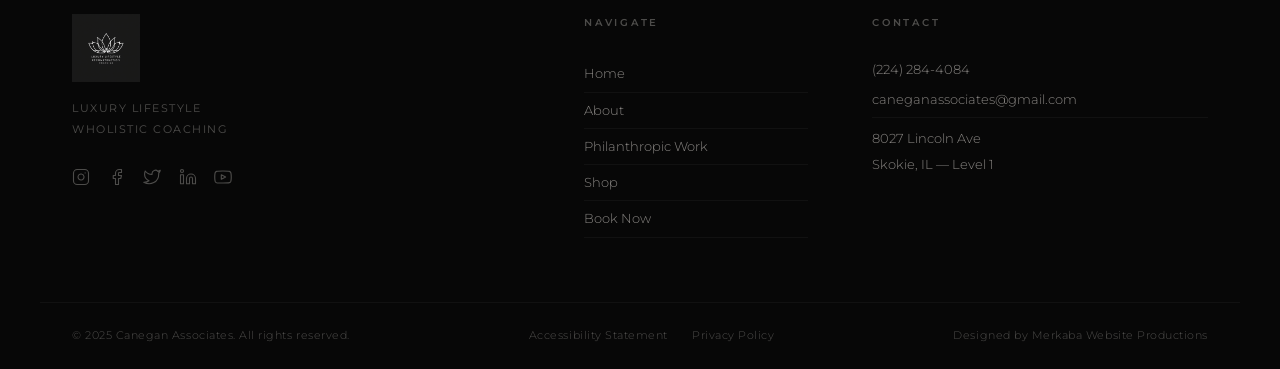
==== commit 592042c5: "Replace Gemini/placeholder images with Unsplash stock photos Swaps all local AI-generated images (ex" ====
--- a/about.html
+++ b/about.html
@@ -44,7 +44,7 @@
   <!-- ═══════════════════════════════════════════
        PAGE HERO
   ═══════════════════════════════════════════ -->
-  <section class="page-hero" style="background-image: url('Gemini_Generated_Image_9nl69p9nl69p9nl6.jpg');">
+  <section class="page-hero" style="background-image: url('https://images.unsplash.com/photo-T6zu4jFhVwg?w=1920&q=80&fit=crop');">
     <div class="page-hero-overlay"></div>
     <div class="page-hero-content container">
       <p class="eyebrow">Our Story</p>
